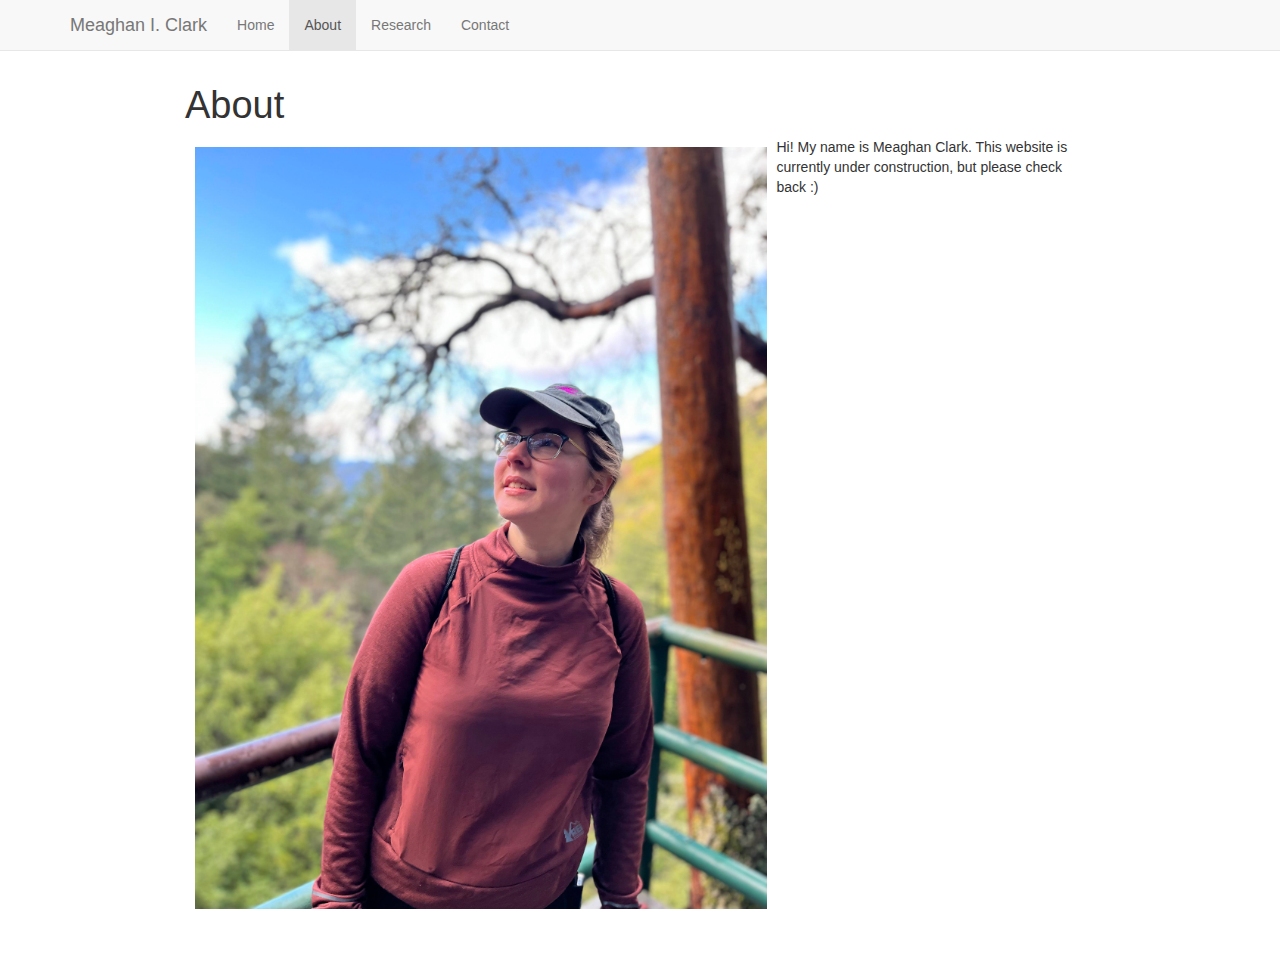
==== about.html @ 86a528b3 "text wrapping" ====
<!DOCTYPE html>

<html>

<head>

<meta charset="utf-8" />
<meta name="generator" content="pandoc" />
<meta http-equiv="X-UA-Compatible" content="IE=EDGE" />




<title>About</title>

<script src="site_libs/header-attrs-2.10/header-attrs.js"></script>
<script src="site_libs/jquery-1.11.3/jquery.min.js"></script>
<meta name="viewport" content="width=device-width, initial-scale=1" />
<link href="site_libs/bootstrap-3.3.5/css/bootstrap.min.css" rel="stylesheet" />
<script src="site_libs/bootstrap-3.3.5/js/bootstrap.min.js"></script>
<script src="site_libs/bootstrap-3.3.5/shim/html5shiv.min.js"></script>
<script src="site_libs/bootstrap-3.3.5/shim/respond.min.js"></script>
<style>h1 {font-size: 34px;}
       h1.title {font-size: 38px;}
       h2 {font-size: 30px;}
       h3 {font-size: 24px;}
       h4 {font-size: 18px;}
       h5 {font-size: 16px;}
       h6 {font-size: 12px;}
       code {color: inherit; background-color: rgba(0, 0, 0, 0.04);}
       pre:not([class]) { background-color: white }</style>
<script src="site_libs/navigation-1.1/tabsets.js"></script>
<link href="site_libs/highlightjs-9.12.0/default.css" rel="stylesheet" />
<script src="site_libs/highlightjs-9.12.0/highlight.js"></script>

<style type="text/css">
  code{white-space: pre-wrap;}
  span.smallcaps{font-variant: small-caps;}
  span.underline{text-decoration: underline;}
  div.column{display: inline-block; vertical-align: top; width: 50%;}
  div.hanging-indent{margin-left: 1.5em; text-indent: -1.5em;}
  ul.task-list{list-style: none;}
    </style>

<style type="text/css">code{white-space: pre;}</style>
<script type="text/javascript">
if (window.hljs) {
  hljs.configure({languages: []});
  hljs.initHighlightingOnLoad();
  if (document.readyState && document.readyState === "complete") {
    window.setTimeout(function() { hljs.initHighlighting(); }, 0);
  }
}
</script>








<style type = "text/css">
.main-container {
  max-width: 940px;
  margin-left: auto;
  margin-right: auto;
}
img {
  max-width:100%;
}
.tabbed-pane {
  padding-top: 12px;
}
.html-widget {
  margin-bottom: 20px;
}
button.code-folding-btn:focus {
  outline: none;
}
summary {
  display: list-item;
}
pre code {
  padding: 0;
}
</style>


<style type="text/css">
.dropdown-submenu {
  position: relative;
}
.dropdown-submenu>.dropdown-menu {
  top: 0;
  left: 100%;
  margin-top: -6px;
  margin-left: -1px;
  border-radius: 0 6px 6px 6px;
}
.dropdown-submenu:hover>.dropdown-menu {
  display: block;
}
.dropdown-submenu>a:after {
  display: block;
  content: " ";
  float: right;
  width: 0;
  height: 0;
  border-color: transparent;
  border-style: solid;
  border-width: 5px 0 5px 5px;
  border-left-color: #cccccc;
  margin-top: 5px;
  margin-right: -10px;
}
.dropdown-submenu:hover>a:after {
  border-left-color: #adb5bd;
}
.dropdown-submenu.pull-left {
  float: none;
}
.dropdown-submenu.pull-left>.dropdown-menu {
  left: -100%;
  margin-left: 10px;
  border-radius: 6px 0 6px 6px;
}
</style>

<script type="text/javascript">
// manage active state of menu based on current page
$(document).ready(function () {
  // active menu anchor
  href = window.location.pathname
  href = href.substr(href.lastIndexOf('/') + 1)
  if (href === "")
    href = "index.html";
  var menuAnchor = $('a[href="' + href + '"]');

  // mark it active
  menuAnchor.tab('show');

  // if it's got a parent navbar menu mark it active as well
  menuAnchor.closest('li.dropdown').addClass('active');

  // Navbar adjustments
  var navHeight = $(".navbar").first().height() + 15;
  var style = document.createElement('style');
  var pt = "padding-top: " + navHeight + "px; ";
  var mt = "margin-top: -" + navHeight + "px; ";
  var css = "";
  // offset scroll position for anchor links (for fixed navbar)
  for (var i = 1; i <= 6; i++) {
    css += ".section h" + i + "{ " + pt + mt + "}\n";
  }
  style.innerHTML = "body {" + pt + "padding-bottom: 40px; }\n" + css;
  document.head.appendChild(style);
});
</script>

<!-- tabsets -->

<style type="text/css">
.tabset-dropdown > .nav-tabs {
  display: inline-table;
  max-height: 500px;
  min-height: 44px;
  overflow-y: auto;
  border: 1px solid #ddd;
  border-radius: 4px;
}

.tabset-dropdown > .nav-tabs > li.active:before {
  content: "";
  font-family: 'Glyphicons Halflings';
  display: inline-block;
  padding: 10px;
  border-right: 1px solid #ddd;
}

.tabset-dropdown > .nav-tabs.nav-tabs-open > li.active:before {
  content: "&#xe258;";
  border: none;
}

.tabset-dropdown > .nav-tabs.nav-tabs-open:before {
  content: "";
  font-family: 'Glyphicons Halflings';
  display: inline-block;
  padding: 10px;
  border-right: 1px solid #ddd;
}

.tabset-dropdown > .nav-tabs > li.active {
  display: block;
}

.tabset-dropdown > .nav-tabs > li > a,
.tabset-dropdown > .nav-tabs > li > a:focus,
.tabset-dropdown > .nav-tabs > li > a:hover {
  border: none;
  display: inline-block;
  border-radius: 4px;
  background-color: transparent;
}

.tabset-dropdown > .nav-tabs.nav-tabs-open > li {
  display: block;
  float: none;
}

.tabset-dropdown > .nav-tabs > li {
  display: none;
}
</style>

<!-- code folding -->




</head>

<body>


<div class="container-fluid main-container">




<div class="navbar navbar-default  navbar-fixed-top" role="navigation">
  <div class="container">
    <div class="navbar-header">
      <button type="button" class="navbar-toggle collapsed" data-toggle="collapse" data-target="#navbar">
        <span class="icon-bar"></span>
        <span class="icon-bar"></span>
        <span class="icon-bar"></span>
      </button>
      <a class="navbar-brand" href="index.html">Meaghan I. Clark</a>
    </div>
    <div id="navbar" class="navbar-collapse collapse">
      <ul class="nav navbar-nav">
        <li>
  <a href="index.html">Home</a>
</li>
<li>
  <a href="about.html">About</a>
</li>
<li>
  <a href="research.html">Research</a>
</li>
<li>
  <a href="contact.html">Contact</a>
</li>
      </ul>
      <ul class="nav navbar-nav navbar-right">
        
      </ul>
    </div><!--/.nav-collapse -->
  </div><!--/.container -->
</div><!--/.navbar -->

<div id="header">



<h1 class="title toc-ignore">About</h1>

</div>


<p><img src="images/meaghan.jpg" title="woman standing at vista point looking up at the trees" alt="woman standing at vista point looking up at the trees" width="65%" style="float:left; padding:10px" /></p>
<p>Hi! My name is Meaghan Clark. This website is currently under construction, but please check back :)</p>




</div>

<script>

// add bootstrap table styles to pandoc tables
function bootstrapStylePandocTables() {
  $('tr.odd').parent('tbody').parent('table').addClass('table table-condensed');
}
$(document).ready(function () {
  bootstrapStylePandocTables();
});


</script>

<!-- tabsets -->

<script>
$(document).ready(function () {
  window.buildTabsets("TOC");
});

$(document).ready(function () {
  $('.tabset-dropdown > .nav-tabs > li').click(function () {
    $(this).parent().toggleClass('nav-tabs-open');
  });
});
</script>

<!-- code folding -->


<!-- dynamically load mathjax for compatibility with self-contained -->
<script>
  (function () {
    var script = document.createElement("script");
    script.type = "text/javascript";
    script.src  = "https://mathjax.rstudio.com/latest/MathJax.js?config=TeX-AMS-MML_HTMLorMML";
    document.getElementsByTagName("head")[0].appendChild(script);
  })();
</script>

</body>
</html>
---- site_libs/highlightjs-9.12.0/default.css ----
.hljs-literal {
  color: #990073;
}

.hljs-number {
  color: #099;
}

.hljs-comment {
  color: #998;
  font-style: italic;
}

.hljs-keyword {
  color: #900;
  font-weight: bold;
}

.hljs-string {
  color: #d14;
}
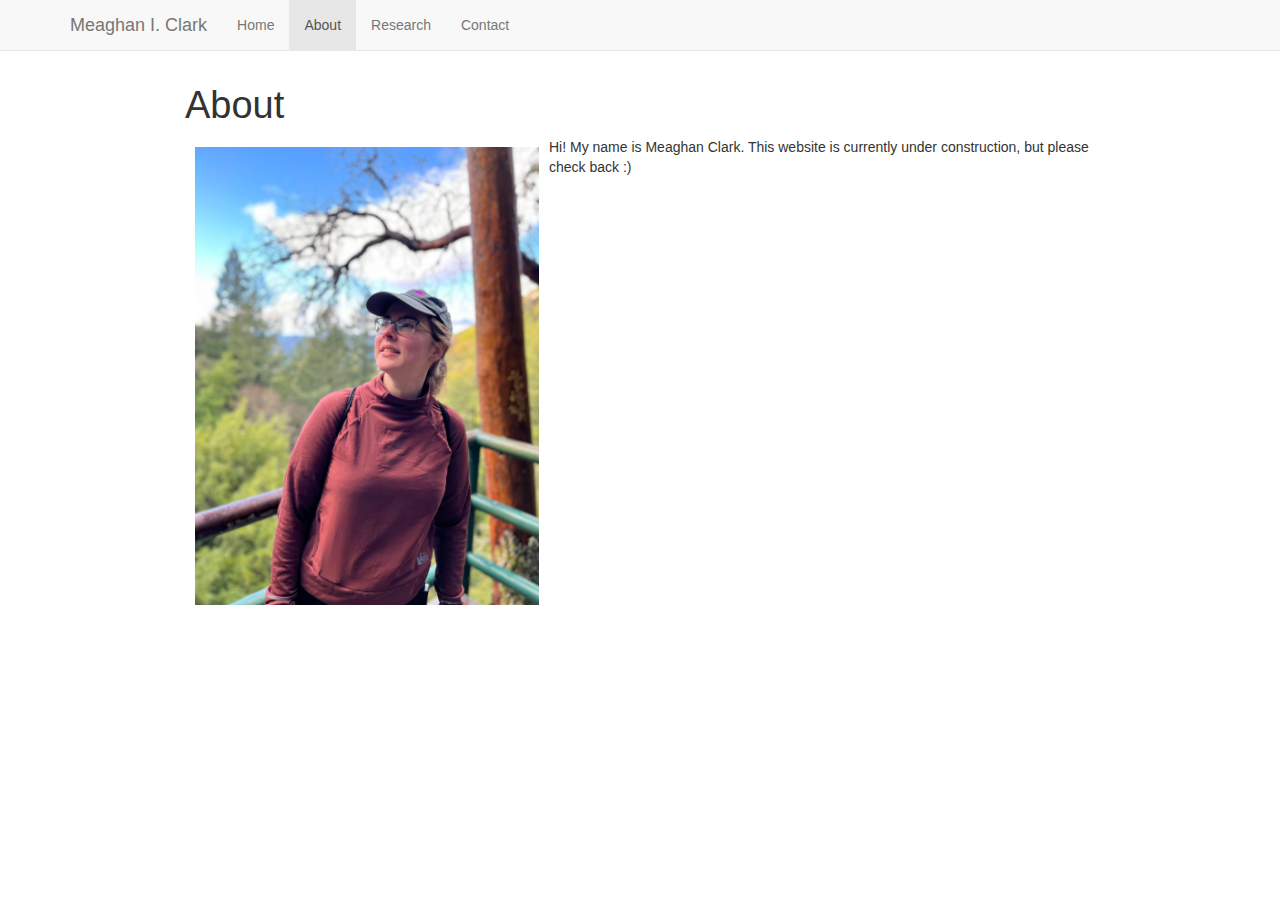
==== commit 0701887b: "updating" ====
--- a/about.html
+++ b/about.html
@@ -270,7 +270,7 @@
 </div>
 
 
-<p><img src="images/meaghan.jpg" title="woman standing at vista point looking up at the trees" alt="woman standing at vista point looking up at the trees" width="65%" style="float:left; padding:10px" /></p>
+<p><img src="images/meaghan.jpg" title="woman standing at vista point looking up at the trees" alt="woman standing at vista point looking up at the trees" width="40%" style="float:left; padding:10px" /></p>
 <p>Hi! My name is Meaghan Clark. This website is currently under construction, but please check back :)</p>
 
 
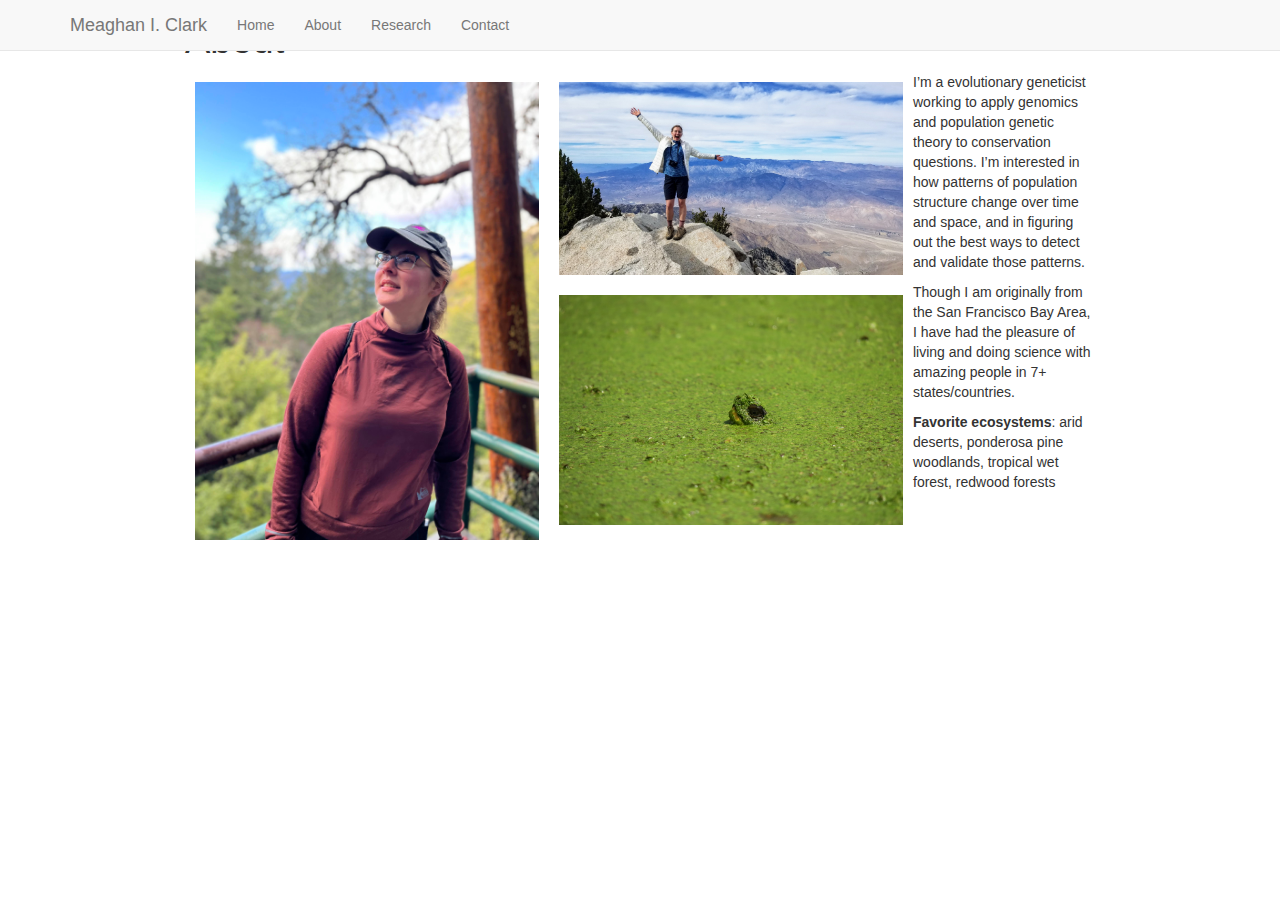
==== commit 07510636: "updates 8/2024" ====
--- a/about.html
+++ b/about.html
@@ -13,8 +13,8 @@
 
 <title>About</title>
 
-<script src="site_libs/header-attrs-2.10/header-attrs.js"></script>
-<script src="site_libs/jquery-1.11.3/jquery.min.js"></script>
+<script src="site_libs/header-attrs-2.27/header-attrs.js"></script>
+<script src="site_libs/jquery-3.6.0/jquery-3.6.0.min.js"></script>
 <meta name="viewport" content="width=device-width, initial-scale=1" />
 <link href="site_libs/bootstrap-3.3.5/css/bootstrap.min.css" rel="stylesheet" />
 <script src="site_libs/bootstrap-3.3.5/js/bootstrap.min.js"></script>
@@ -60,6 +60,7 @@
 
 
 
+
 <style type = "text/css">
 .main-container {
   max-width: 940px;
@@ -80,6 +81,9 @@
 }
 summary {
   display: list-item;
+}
+details > summary > p:only-child {
+  display: inline;
 }
 pre code {
   padding: 0;
@@ -137,11 +141,15 @@
     href = "index.html";
   var menuAnchor = $('a[href="' + href + '"]');
 
-  // mark it active
-  menuAnchor.tab('show');
-
-  // if it's got a parent navbar menu mark it active as well
-  menuAnchor.closest('li.dropdown').addClass('active');
+  // mark the anchor link active (and if it's in a dropdown, also mark that active)
+  var dropdown = menuAnchor.closest('li.dropdown');
+  if (window.bootstrap) { // Bootstrap 4+
+    menuAnchor.addClass('active');
+    dropdown.find('> .dropdown-toggle').addClass('active');
+  } else { // Bootstrap 3
+    menuAnchor.parent().addClass('active');
+    dropdown.addClass('active');
+  }
 
   // Navbar adjustments
   var navHeight = $(".navbar").first().height() + 15;
@@ -170,8 +178,8 @@
   border-radius: 4px;
 }
 
-.tabset-dropdown > .nav-tabs > li.active:before {
-  content: "";
+.tabset-dropdown > .nav-tabs > li.active:before, .tabset-dropdown > .nav-tabs.nav-tabs-open:before {
+  content: "\e259";
   font-family: 'Glyphicons Halflings';
   display: inline-block;
   padding: 10px;
@@ -179,16 +187,9 @@
 }
 
 .tabset-dropdown > .nav-tabs.nav-tabs-open > li.active:before {
-  content: "&#xe258;";
+  content: "\e258";
+  font-family: 'Glyphicons Halflings';
   border: none;
-}
-
-.tabset-dropdown > .nav-tabs.nav-tabs-open:before {
-  content: "";
-  font-family: 'Glyphicons Halflings';
-  display: inline-block;
-  padding: 10px;
-  border-right: 1px solid #ddd;
 }
 
 .tabset-dropdown > .nav-tabs > li.active {
@@ -232,7 +233,7 @@
 <div class="navbar navbar-default  navbar-fixed-top" role="navigation">
   <div class="container">
     <div class="navbar-header">
-      <button type="button" class="navbar-toggle collapsed" data-toggle="collapse" data-target="#navbar">
+      <button type="button" class="navbar-toggle collapsed" data-toggle="collapse" data-bs-toggle="collapse" data-target="#navbar" data-bs-target="#navbar">
         <span class="icon-bar"></span>
         <span class="icon-bar"></span>
         <span class="icon-bar"></span>
@@ -270,8 +271,18 @@
 </div>
 
 
-<p><img src="images/meaghan.jpg" title="woman standing at vista point looking up at the trees" alt="woman standing at vista point looking up at the trees" width="40%" style="float:left; padding:10px" /></p>
-<p>Hi! My name is Meaghan Clark. This website is currently under construction, but please check back :)</p>
+<p><img src="images/meaghan.jpg" alt="woman standing at vista point looking up at the trees" width="40%" style="float:left; padding:10px" /></p>
+<p><img src="images/jacinto.jpg" alt="woman standing at vista point overlooking a dry valley, with snow-capped mountains in the distance" width="40%" style="float:left; padding:10px" /></p>
+<p><img src="images/blandings.JPG" alt="A blandings turtle sticking its head out of a duck-weed covered pond" width="40%" style="float:left; padding:10px" /></p>
+<p>I’m a evolutionary geneticist working to apply genomics and
+population genetic theory to conservation questions. I’m interested in
+how patterns of population structure change over time and space, and in
+figuring out the best ways to detect and validate those patterns.</p>
+<p>Though I am originally from the San Francisco Bay Area, I have had
+the pleasure of living and doing science with amazing people in 7+
+states/countries.</p>
+<p><strong>Favorite ecosystems</strong>: arid deserts, ponderosa pine
+woodlands, tropical wet forest, redwood forests</p>
 
 
 
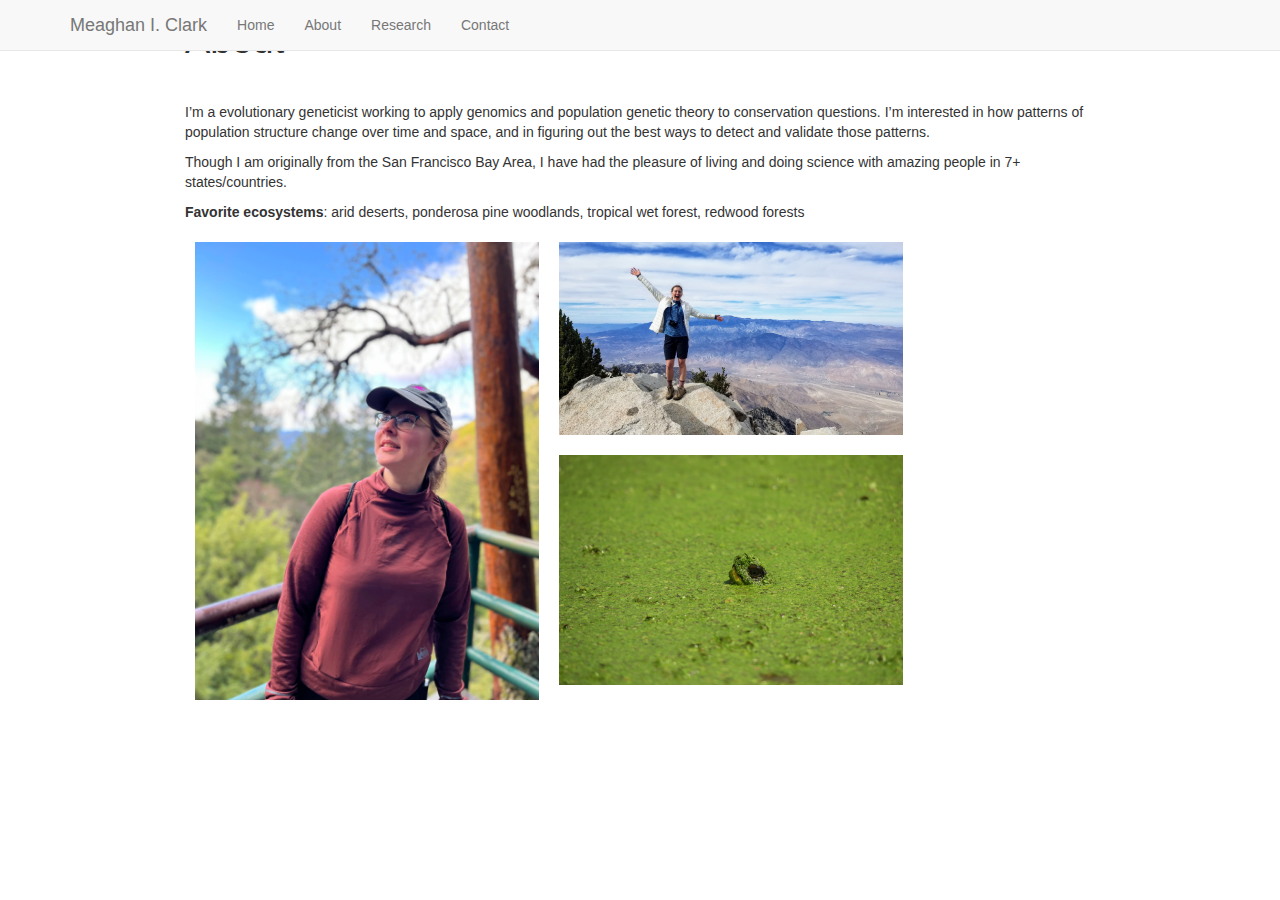
==== commit de38fe62: "spacing updates" ====
--- a/about.html
+++ b/about.html
@@ -271,9 +271,8 @@
 </div>
 
 
-<p><img src="images/meaghan.jpg" alt="woman standing at vista point looking up at the trees" width="40%" style="float:left; padding:10px" /></p>
-<p><img src="images/jacinto.jpg" alt="woman standing at vista point overlooking a dry valley, with snow-capped mountains in the distance" width="40%" style="float:left; padding:10px" /></p>
-<p><img src="images/blandings.JPG" alt="A blandings turtle sticking its head out of a duck-weed covered pond" width="40%" style="float:left; padding:10px" /></p>
+<p><br />
+</p>
 <p>I’m a evolutionary geneticist working to apply genomics and
 population genetic theory to conservation questions. I’m interested in
 how patterns of population structure change over time and space, and in
@@ -283,6 +282,9 @@
 states/countries.</p>
 <p><strong>Favorite ecosystems</strong>: arid deserts, ponderosa pine
 woodlands, tropical wet forest, redwood forests</p>
+<p><img src="images/meaghan.jpg" alt="woman standing at vista point looking up at the trees" width="40%" style="float:left; padding:10px" /></p>
+<p><img src="images/jacinto.jpg" alt="woman standing at vista point overlooking a dry valley, with snow-capped mountains in the distance" width="40%" style="float:left; padding:10px" /></p>
+<p><img src="images/blandings.JPG" alt="A blandings turtle sticking its head out of a duck-weed covered pond" width="40%" style="float:left; padding:10px" /></p>
 
 
 
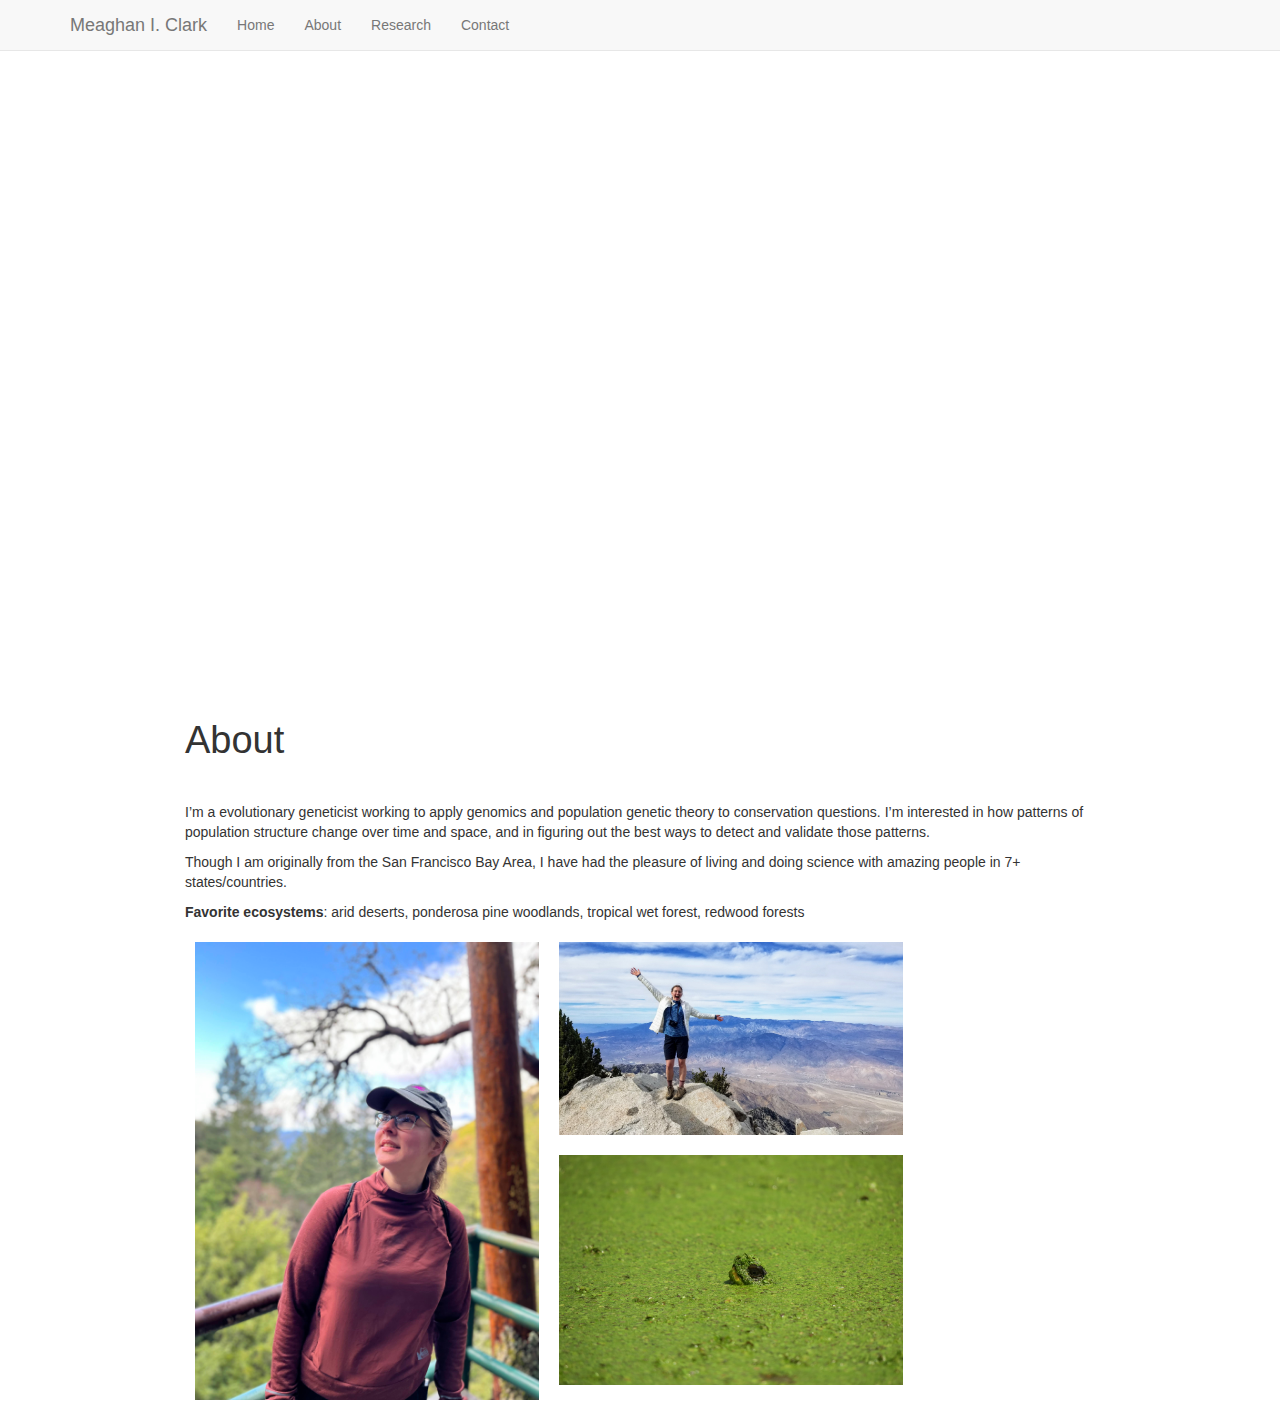
==== commit a40ce645: "about and index tests" ====
--- a/about.html
+++ b/about.html
@@ -58,6 +58,7 @@
 
 
 
+<link rel="stylesheet" href="styles.css" type="text/css" />
 
 
 
--- a/styles.css
+++ b/styles.css
@@ -0,0 +1,3 @@
+body {
+    padding-top: 700px; /* Adjust this value as needed */
+}
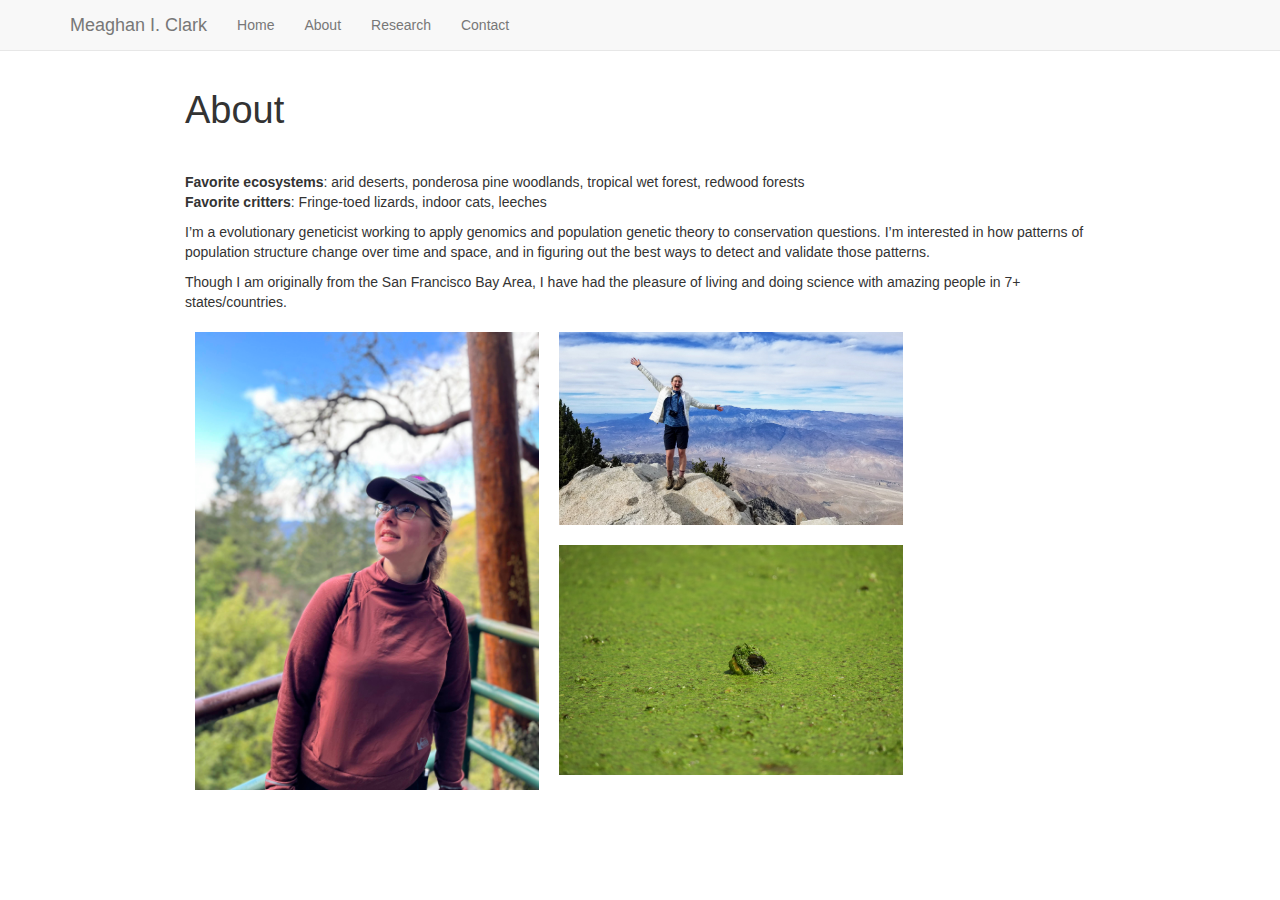
==== commit 3046fe87: "test3" ====
--- a/about.html
+++ b/about.html
@@ -274,6 +274,10 @@
 
 <p><br />
 </p>
+<p><strong>Favorite ecosystems</strong>: arid deserts, ponderosa pine
+woodlands, tropical wet forest, redwood forests<br />
+<strong>Favorite critters</strong>: Fringe-toed lizards, indoor cats,
+leeches</p>
 <p>I’m a evolutionary geneticist working to apply genomics and
 population genetic theory to conservation questions. I’m interested in
 how patterns of population structure change over time and space, and in
@@ -281,8 +285,6 @@
 <p>Though I am originally from the San Francisco Bay Area, I have had
 the pleasure of living and doing science with amazing people in 7+
 states/countries.</p>
-<p><strong>Favorite ecosystems</strong>: arid deserts, ponderosa pine
-woodlands, tropical wet forest, redwood forests</p>
 <p><img src="images/meaghan.jpg" alt="woman standing at vista point looking up at the trees" width="40%" style="float:left; padding:10px" /></p>
 <p><img src="images/jacinto.jpg" alt="woman standing at vista point overlooking a dry valley, with snow-capped mountains in the distance" width="40%" style="float:left; padding:10px" /></p>
 <p><img src="images/blandings.JPG" alt="A blandings turtle sticking its head out of a duck-weed covered pond" width="40%" style="float:left; padding:10px" /></p>
--- a/styles.css
+++ b/styles.css
@@ -1,3 +1,3 @@
 body {
-    padding-top: 700px; /* Adjust this value as needed */
+    padding-top: 70px; /* Adjust this value as needed */
 }
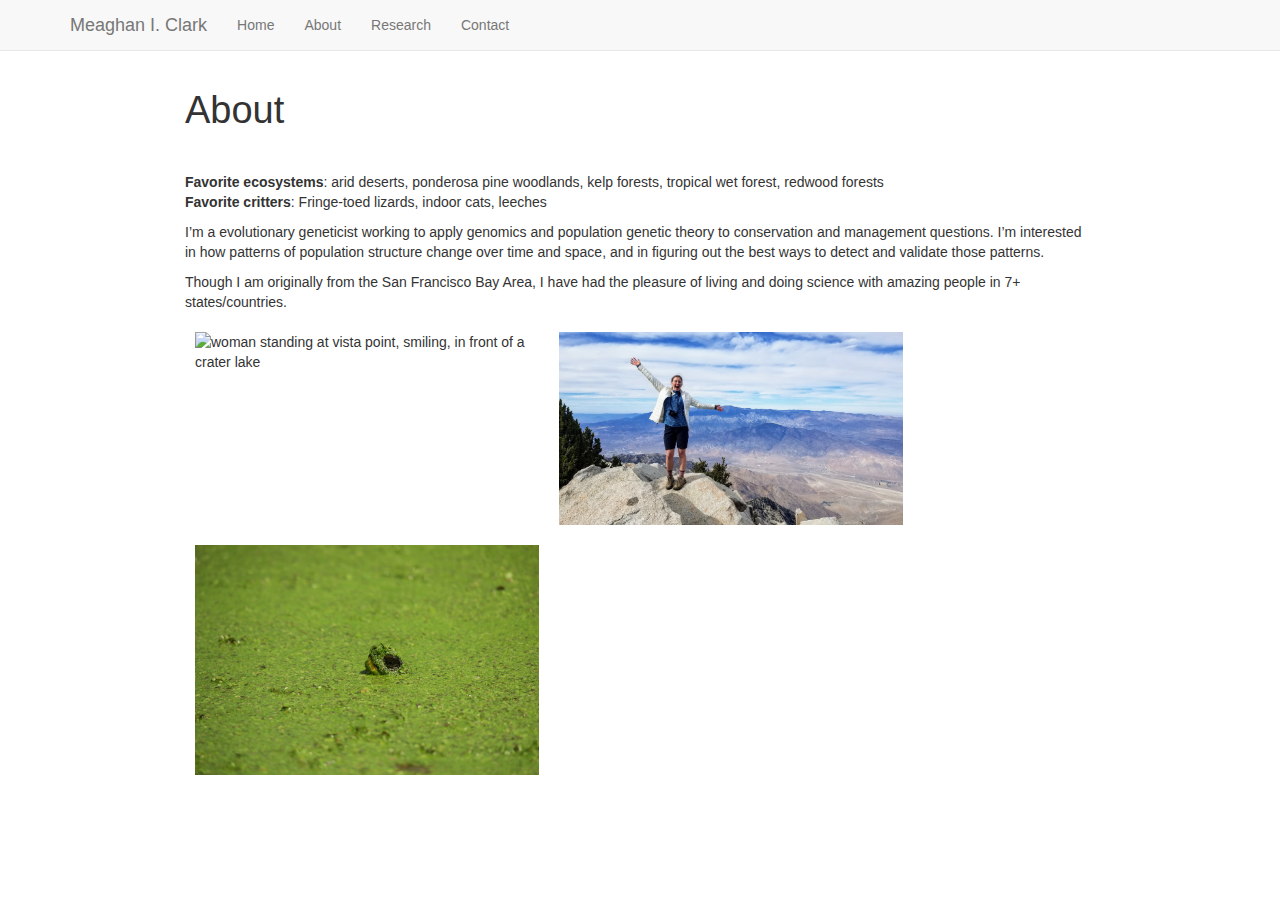
==== commit 1b295dc1: "postdoc updates" ====
--- a/about.html
+++ b/about.html
@@ -13,7 +13,7 @@
 
 <title>About</title>
 
-<script src="site_libs/header-attrs-2.27/header-attrs.js"></script>
+<script src="site_libs/header-attrs-2.29/header-attrs.js"></script>
 <script src="site_libs/jquery-3.6.0/jquery-3.6.0.min.js"></script>
 <meta name="viewport" content="width=device-width, initial-scale=1" />
 <link href="site_libs/bootstrap-3.3.5/css/bootstrap.min.css" rel="stylesheet" />
@@ -275,17 +275,18 @@
 <p><br />
 </p>
 <p><strong>Favorite ecosystems</strong>: arid deserts, ponderosa pine
-woodlands, tropical wet forest, redwood forests<br />
+woodlands, kelp forests, tropical wet forest, redwood forests<br />
 <strong>Favorite critters</strong>: Fringe-toed lizards, indoor cats,
 leeches</p>
 <p>I’m a evolutionary geneticist working to apply genomics and
-population genetic theory to conservation questions. I’m interested in
-how patterns of population structure change over time and space, and in
-figuring out the best ways to detect and validate those patterns.</p>
+population genetic theory to conservation and management questions. I’m
+interested in how patterns of population structure change over time and
+space, and in figuring out the best ways to detect and validate those
+patterns.</p>
 <p>Though I am originally from the San Francisco Bay Area, I have had
 the pleasure of living and doing science with amazing people in 7+
 states/countries.</p>
-<p><img src="images/meaghan.jpg" alt="woman standing at vista point looking up at the trees" width="40%" style="float:left; padding:10px" /></p>
+<p><img src="images/meaghan2.jpg" alt="woman standing at vista point, smiling, in front of a crater lake" width="40%" style="float:left; padding:10px" /></p>
 <p><img src="images/jacinto.jpg" alt="woman standing at vista point overlooking a dry valley, with snow-capped mountains in the distance" width="40%" style="float:left; padding:10px" /></p>
 <p><img src="images/blandings.JPG" alt="A blandings turtle sticking its head out of a duck-weed covered pond" width="40%" style="float:left; padding:10px" /></p>
 
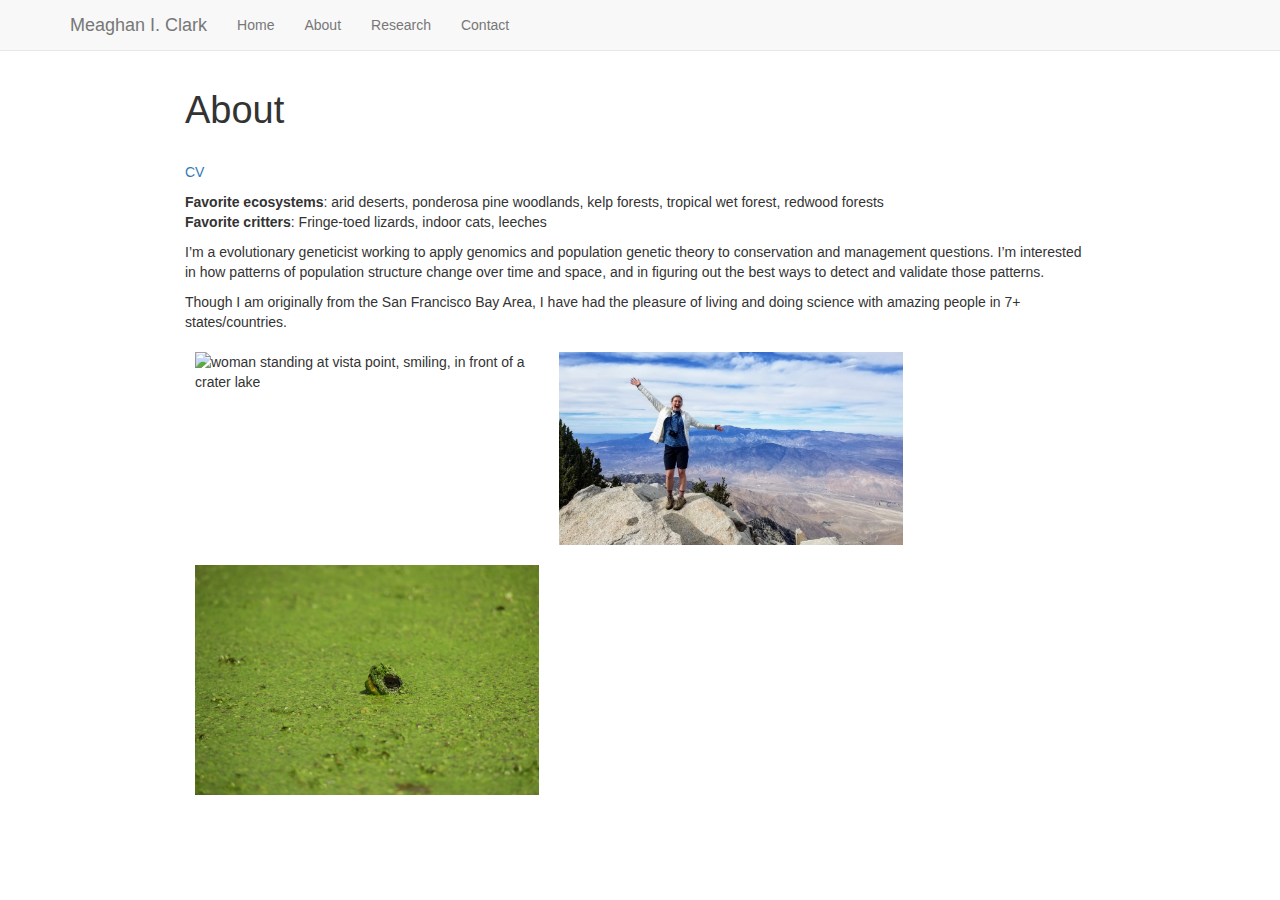
==== commit 80c618ab: "forgot to knit" ====
--- a/about.html
+++ b/about.html
@@ -273,7 +273,8 @@
 
 
 <p><br />
-</p>
+<a
+href="https://github.com/MeaghanClark/MeaghanClark.github.io/blob/920fc8cd8739564fa748e896f247aaf7776b3c5c/files/MIClark_CV_min_Jan_2025.pdf">CV</a></p>
 <p><strong>Favorite ecosystems</strong>: arid deserts, ponderosa pine
 woodlands, kelp forests, tropical wet forest, redwood forests<br />
 <strong>Favorite critters</strong>: Fringe-toed lizards, indoor cats,
